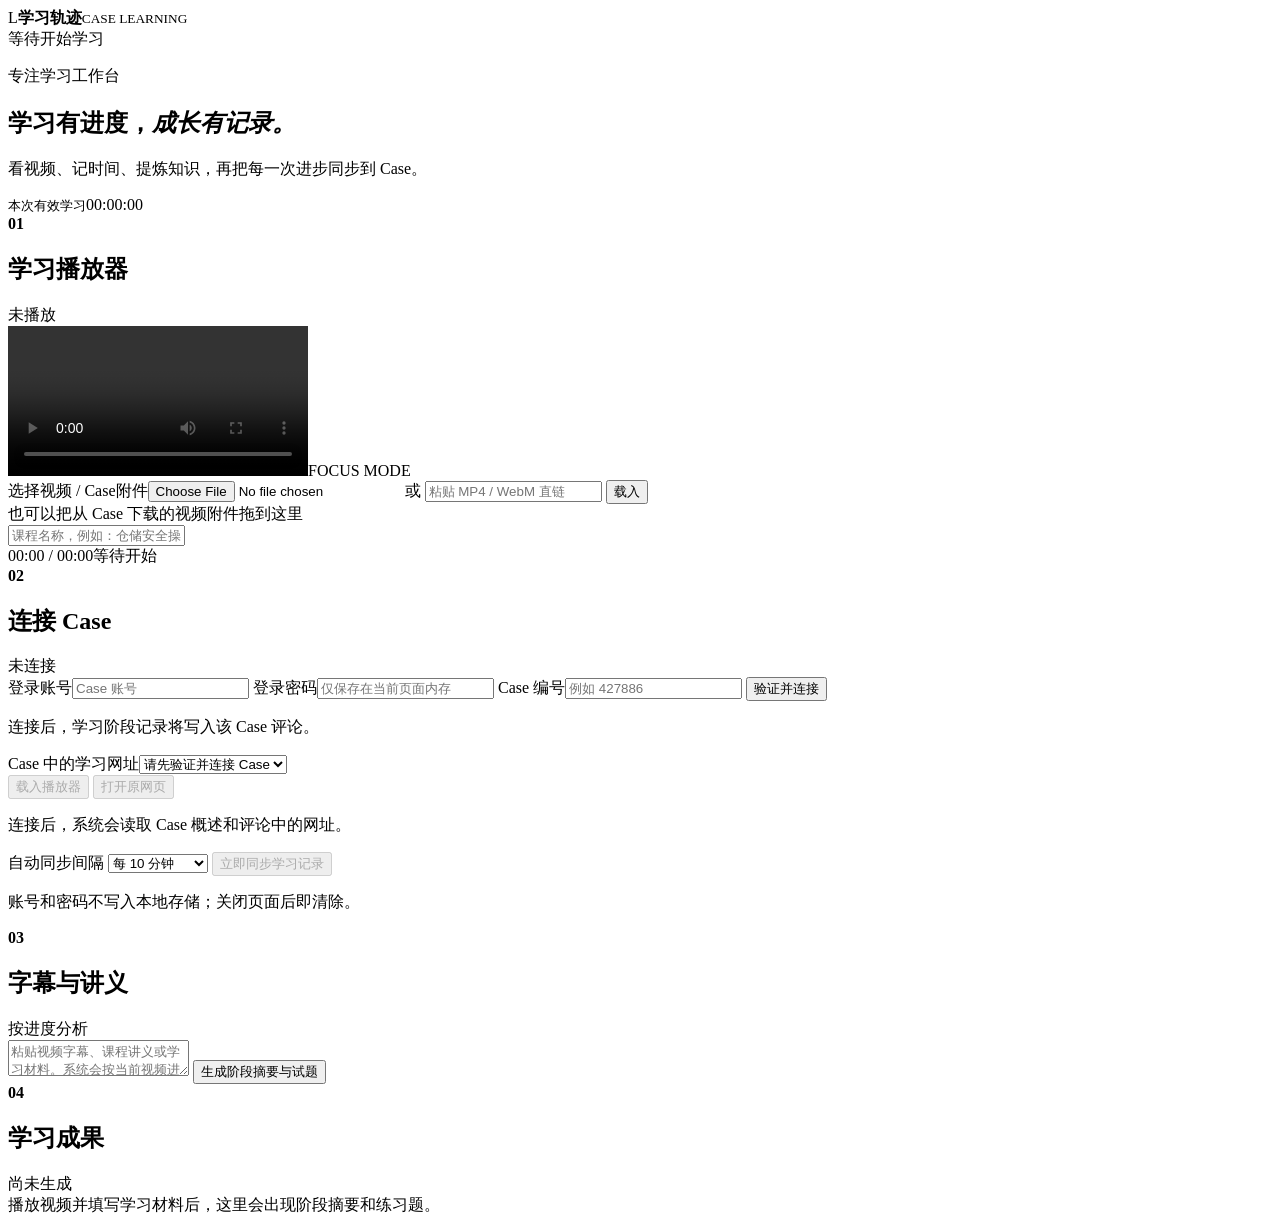
==== learning-system/index.html @ c8098921 "Add learning system index.html" ====
<!doctype html>
<html lang="zh-CN">
<head>
  <meta charset="utf-8">
  <meta name="viewport" content="width=device-width, initial-scale=1">
  <title>学习轨迹 · Case</title>
  <link rel="stylesheet" href="/style.css">
</head>
<body>
  <header>
    <div class="brand"><span class="mark">L</span><span><strong>学习轨迹</strong><small>CASE LEARNING</small></span></div>
    <div class="header-right"><span class="live-dot"></span><div id="saveState" class="status">等待开始学习</div></div>
  </header>

  <main>
    <section class="hero">
      <div>
        <p class="eyebrow"><span></span>专注学习工作台</p>
        <h1>学习有进度，<em>成长有记录。</em></h1>
        <p>看视频、记时间、提炼知识，再把每一次进步同步到 Case。</p>
      </div>
      <div class="metric"><small>本次有效学习</small><span id="effectiveTime">00:00:00</span><div class="metric-line"><i></i></div></div>
    </section>

    <div class="layout">
      <section class="card player-card">
        <div class="card-title"><div><b>01</b><h2>学习播放器</h2></div><span id="trackingBadge" class="pill">未播放</span></div>
        <div class="video-shell"><video id="video" controls playsinline></video><span class="video-corner">FOCUS MODE</span></div>
        <div class="source-row">
          <label class="file-button">选择视频 / Case附件<input id="videoFile" type="file" accept="video/*"></label>
          <span>或</span>
          <input id="videoUrl" placeholder="粘贴 MP4 / WebM 直链">
          <button id="loadUrl" class="secondary">载入</button>
        </div>
        <div id="dropZone" class="drop-zone">也可以把从 Case 下载的视频附件拖到这里</div>
        <input id="lessonTitle" class="wide" placeholder="课程名称，例如：仓储安全操作基础">
        <div class="progress-line"><i id="progressBar"></i></div>
        <div class="player-meta"><span id="positionText">00:00 / 00:00</span><span id="focusText">等待开始</span></div>
      </section>

      <aside class="card case-card">
        <div class="card-title"><div><b>02</b><h2>连接 Case</h2></div><span id="caseBadge" class="pill muted">未连接</span></div>
        <label>登录账号<input id="account" autocomplete="username" placeholder="Case 账号"></label>
        <label>登录密码<input id="password" type="password" autocomplete="current-password" placeholder="仅保存在当前页面内存"></label>
        <label>Case 编号<input id="caseIndex" inputmode="numeric" placeholder="例如 427886"></label>
        <button id="connectCase">验证并连接</button>
        <p id="caseTitle" class="case-title">连接后，学习阶段记录将写入该 Case 评论。</p>
        <div id="caseUrls" class="case-urls">
          <label>Case 中的学习网址<select id="caseUrlSelect"><option value="">请先验证并连接 Case</option></select></label>
          <div class="url-actions">
            <button id="loadCaseUrl" class="secondary" disabled>载入播放器</button>
            <button id="openCaseUrl" class="secondary" disabled>打开原网页</button>
          </div>
          <p id="urlHint" class="privacy">连接后，系统会读取 Case 概述和评论中的网址。</p>
        </div>
        <div class="divider"></div>
        <label>自动同步间隔
          <select id="syncMinutes"><option value="5">每 5 分钟</option><option value="10" selected>每 10 分钟</option><option value="15">每 15 分钟</option><option value="0">关闭自动同步</option></select>
        </label>
        <button id="syncNow" class="secondary" disabled>立即同步学习记录</button>
        <p class="privacy">账号和密码不写入本地存储；关闭页面后即清除。</p>
      </aside>

      <section class="card content-card">
        <div class="card-title"><div><b>03</b><h2>字幕与讲义</h2></div><span class="pill muted">按进度分析</span></div>
        <textarea id="transcript" placeholder="粘贴视频字幕、课程讲义或学习材料。系统会按当前视频进度推算已学习范围，并据此生成摘要和试题。"></textarea>
        <button id="analyze">生成阶段摘要与试题</button>
      </section>

      <section class="card result-card">
        <div class="card-title"><div><b>04</b><h2>学习成果</h2></div><span id="coverage" class="pill muted">尚未生成</span></div>
        <div id="emptyResult" class="empty">播放视频并填写学习材料后，这里会出现阶段摘要和练习题。</div>
        <div id="results" hidden>
          <h3>阶段摘要</h3><ul id="summaryList"></ul>
          <h3>关键词</h3><div id="keywordList" class="keywords"></div>
          <h3>随堂练习</h3><div id="quizList"></div>
        </div>
      </section>
    </div>
  </main>
  <div id="toast" role="status"></div>
  <script src="/app.js"></script>
</body>
</html>
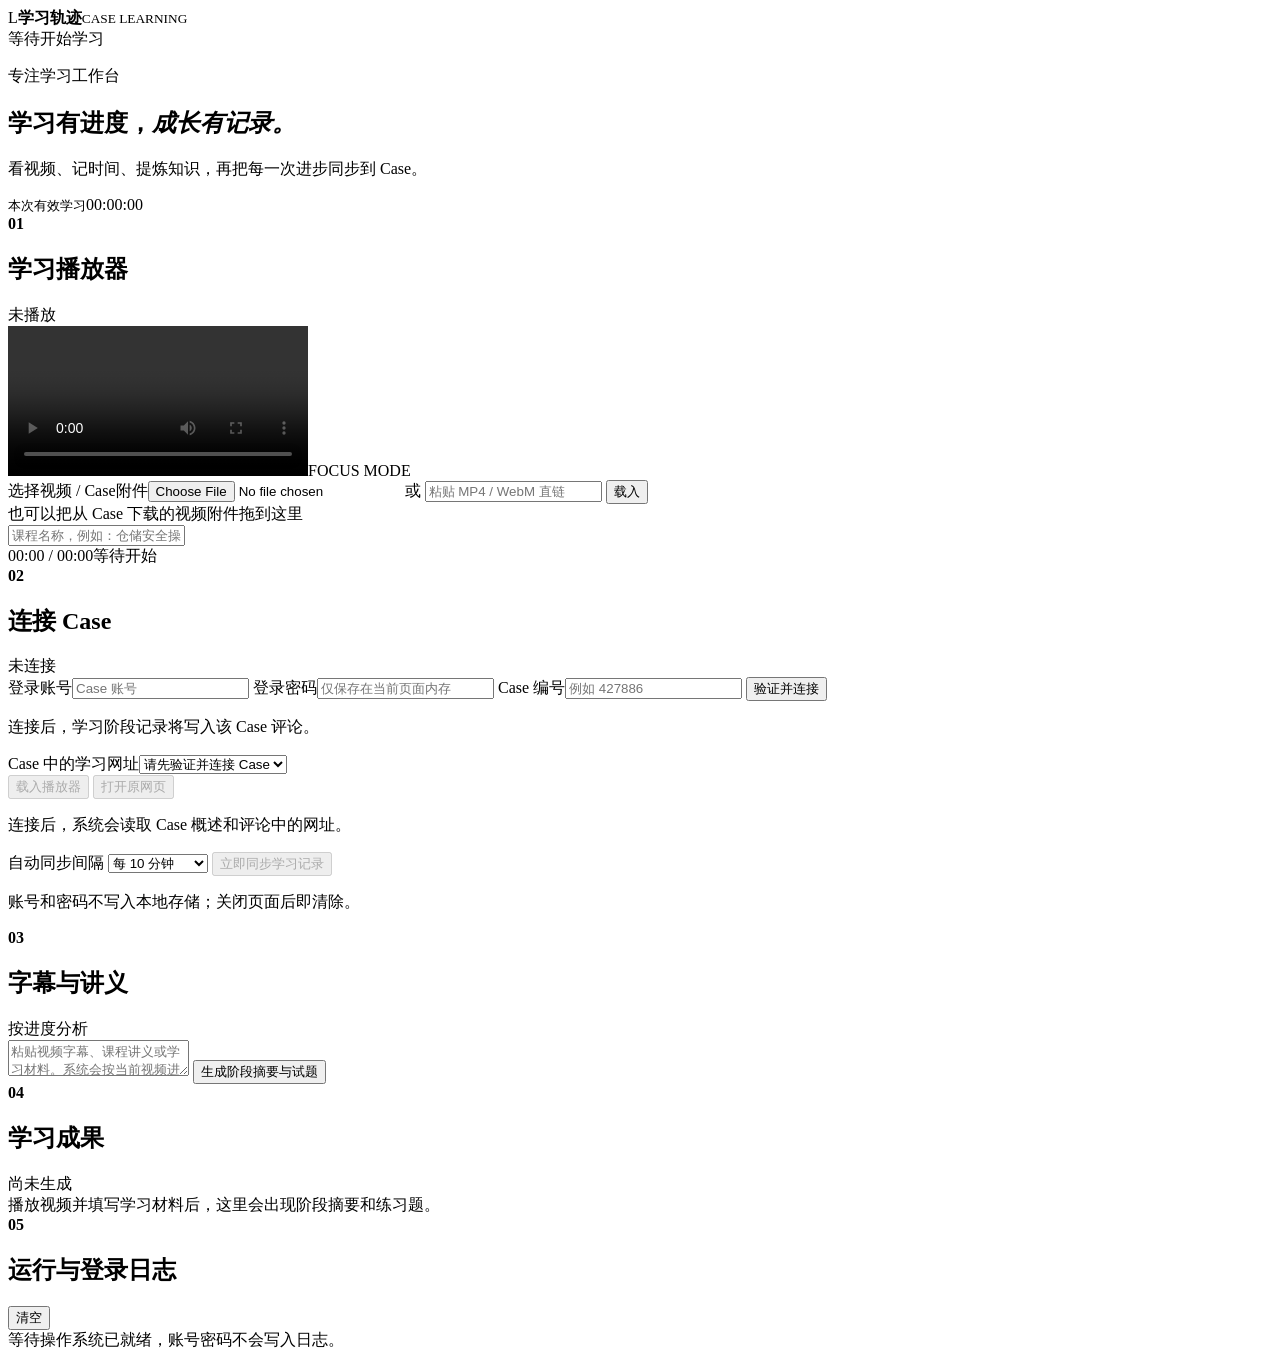
==== commit 9df4983d: "Upgrade learning dashboard UI" ====
--- a/learning-system/index.html
+++ b/learning-system/index.html
@@ -27,7 +27,7 @@
         <div class="card-title"><div><b>01</b><h2>学习播放器</h2></div><span id="trackingBadge" class="pill">未播放</span></div>
         <div class="video-shell"><video id="video" controls playsinline></video><span class="video-corner">FOCUS MODE</span></div>
         <div class="source-row">
-          <label class="file-button">选择视频 / Case附件<input id="videoFile" type="file" accept="video/*"></label>
+          <label class="file-button">选择视频 / Case附件<input id="videoFile" type="file" accept="video/*,.mkv,.avi,.wmv,.flv,.mov,.m4v,.3gp"></label>
           <span>或</span>
           <input id="videoUrl" placeholder="粘贴 MP4 / WebM 直链">
           <button id="loadUrl" class="secondary">载入</button>
@@ -76,6 +76,11 @@
           <h3>随堂练习</h3><div id="quizList"></div>
         </div>
       </section>
+
+      <section class="card log-card">
+        <div class="card-title"><div><b>05</b><h2>运行与登录日志</h2></div><button id="clearLog" class="secondary">清空</button></div>
+        <div id="sessionLog" class="session-log"><div><time>等待操作</time><span>系统已就绪，账号密码不会写入日志。</span></div></div>
+      </section>
     </div>
   </main>
   <div id="toast" role="status"></div>
